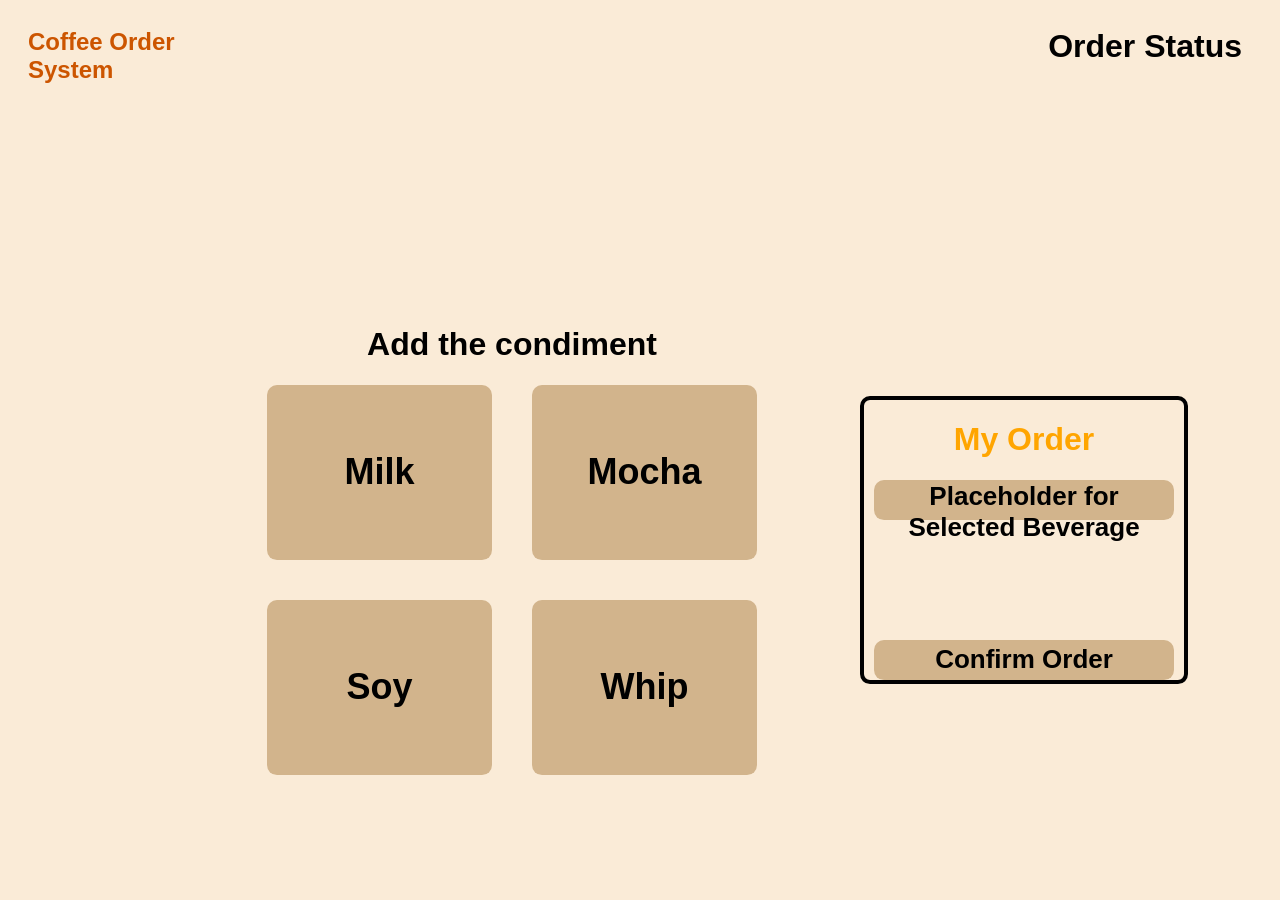
==== condiments.html @ 8634ef8d "Initial commit" ====
<!DOCTYPE html>
<html lang="en">
<head>
    <meta charset="UTF-8">
    <meta name="viewport" content="width=device-width, initial-scale=1.0">
    <title>Order</title>
    <link rel="stylesheet" href="styles.css">
    <script src="script.js" defer></script>
</head>
<body>
    <header>
        <a href="home.html" class="siteTitle">Coffee Order System</a>
        <nav>
            <a href="order.html">Order Status</a>
        </nav>
    </header>
    <main>
        <div class="container2">
            <h1 class="startScrn">Add the condiment</h1> 
            <div class="orderGrid2">
                <button class="btnOrder" onclick="addCondiment('Milk')">Milk</button>
                <button class="btnOrder" onclick="addCondiment('Mocha')">Mocha</button>
                <button class="btnOrder" onclick="addCondiment('Soy')">Soy</button>
                <button class="btnOrder" onclick="addCondiment('Whip')">Whip</button>

            </div>
        </div>   
        <div class="myOrder">
            <h1 class="topDiv">My Order</h1> 
            <div class="orderGrid3">
                <button class="btnConfirm" id="selectedBeverage">Placeholder for Selected Beverage</button>
                <div id="selectedCondiments"></div>
                <button class="btnConfirm" onclick="confirmOrder()"><a href="finished.html" class="btnText">Confirm Order</a></button>
            </div>
        </div>   
    </main>
</body>
</html>
---- styles.css ----
body {
    font-family: Arial, sans-serif;
    background-color:antiquewhite;
}

header {
    display: flex;
    justify-content: space-between;
    padding: 20px;
}

.btn {
    position: absolute;
    top: 50%;
    left: 50%;
    transform: translate(-50%, -50%);
    height: 200px;
    width: 500px;
    border-radius: 10px;
    border-width: 0;
    border-color: tan;
    font-size: 36px;
    font-weight: 600;
    background-color: tan;
    color: black;
}

.beverages{
    position: absolute;
    top: 50%;
    left: 50%;
    transform: translate(-50%, -50%);
    display: flex;
    justify-content: center;
    align-items: center;
    flex-direction: column;
}

.container2{
    position: absolute;
    top: 60%;
    left: 40%;
    transform: translate(-50%, -50%);
    display: flex;
    justify-content: center;
    align-items: center;
    flex-direction: column;
}

.myOrder{
    position: absolute;
    top: 60%;
    left: 80%;
    width: 25%;
    transform: translate(-50%, -50%);
    display: flex;
    justify-content: center;
    align-items: center;
    flex-direction: column;
    border-radius: 10px;
    border: 4px solid black;
}

.myOrder .bvgText{
    width: 100%;
    text-align: center;
}

.bvgText{
    margin-right: 100px;
}

.orderGrid{
    display: grid;
    grid-template-columns: 1fr 1fr;
    grid-gap: 100px;
}

.btnStart{
    height: 175px;
    width: 400px;
    border-radius: 10px;
    border-width: 0;
    border-color: tan;
    font-size: 36px;
    font-weight: 600;
    background-color: tan;
    color: black; 
}

.btnOrder{
    height: 175px;
    width: 225px;
    border-radius: 10px;
    border-width: 0;
    border-color: tan;
    font-size: 36px;
    font-weight: 600;
    background-color: tan;
    color: black; 
}

.btnConfirm{
    height: 40px;
    width: 300px;
    border-radius: 10px;
    border-width: 0;
    border-color: tan;
    font-size: 26px;
    font-weight: 600;
    background-color: tan;
    color: black; 
}

.topDiv{
    color: orange;
}

.orderGrid2{
    display: grid;
    grid-template-columns: 1fr 1fr;
    grid-gap: 40px;
}

.orderGrid3{
    display: grid;
    grid-template-columns: 1fr;
    grid-gap: 60px;
}

.btnText{
    text-decoration: none;
    color: black;
}

nav a {
    margin: 5px 10px;
    text-decoration: none;
    color: black;
    font-size: xx-large;
    font-weight: 600;
}

.siteTitle {
    font-size: extra-large;
    font-weight: bold;
    color: #CC5500;
    font-size: 24px;
    width: 15%;
    text-decoration: none;
}   
 
.centered-large-image {
    display: block;
    margin: 0 auto;
    width: 80%;
    max-width: 600px; 
}

main {
    padding: 20px;
    margin: 0px auto;
    display: block;
    width: 80%;
}

form label {
    display: inline-block;
    font-weight: bold;
    font-size: large;
    margin: 10px 10px 10px 0;
    text-align: right;
    width: 20%;
}
form input{
    display: inline-block;
    margin: 10px 0px;
    width: 75%;
    height: 30px;
    background-color: antiquewhite;
    border: 1px solid black;
    border-radius: 3px;
}

form button {
    margin: 0px auto;
    padding: 10px;
    font-size: large;
    font-weight: bold;
    background-color: tan;
    border:none;
    border-radius: 5px;
}

.btnSelected {
    background-color: #8B4513; 
}

.orderDetails {
    position: absolute;
    top: 50%;
    left: 50%;
    width: 25%;
    transform: translate(-50%, -50%);
    display: flex;
    flex-direction: column;
    align-items: flex-start;
    justify-content: center;
    width: 100;
    margin: 40 auto; 
}

.orderDetails label {
    display: block;
    margin: 5px 0;
    color: black;
    font-size: 25px;
    font-weight: 600;
}
#selectedCondiments label {
  display: block; 
  width: 300px;
  margin: 0 auto 10px;
  border-radius: 10px; 
  background-color: tan;
  color: black;
  font-size: 26px;
  font-weight: 600;
  text-align: center;
}
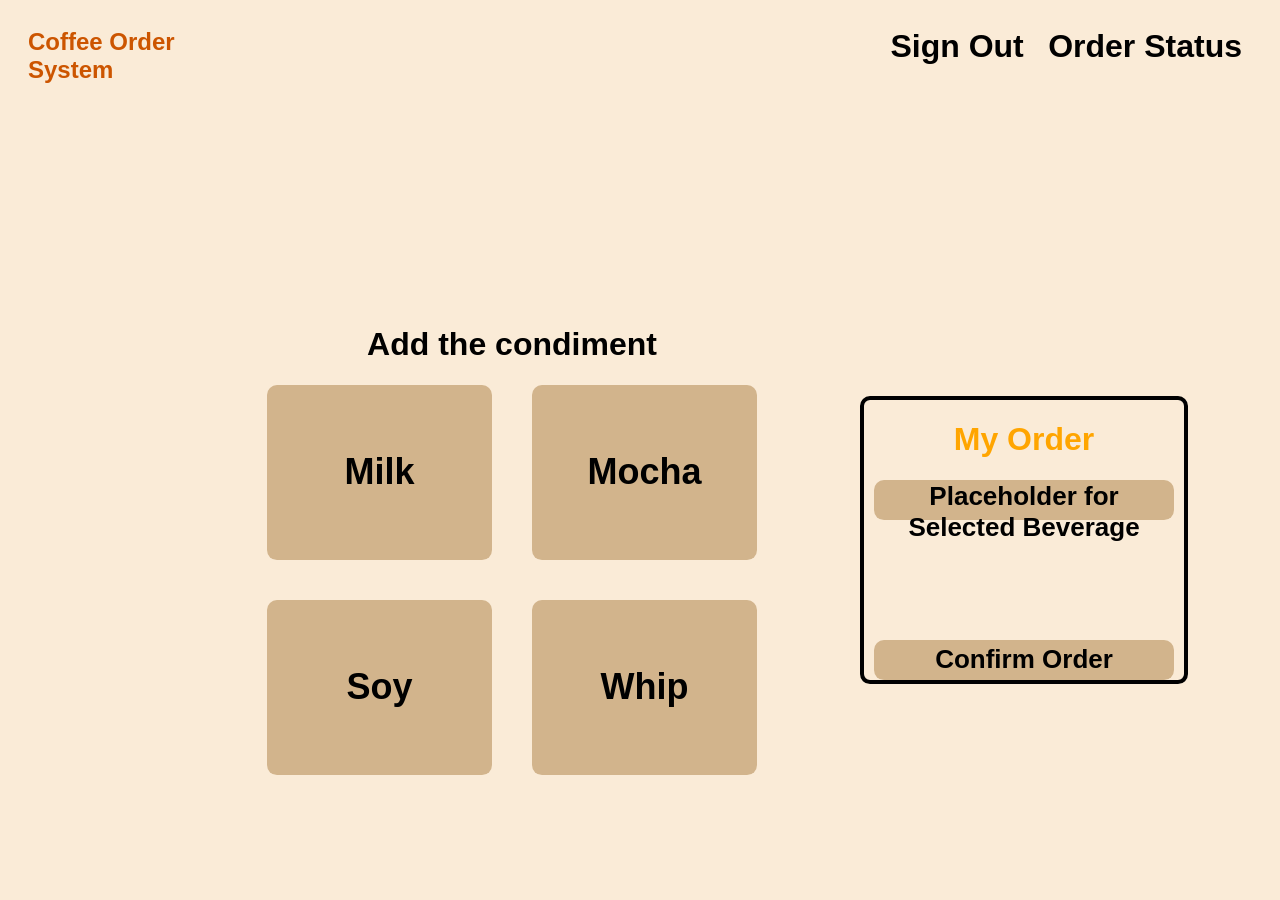
==== commit a66c8d37: "Finished" ====
--- a/condiments.html
+++ b/condiments.html
@@ -5,12 +5,14 @@
     <meta name="viewport" content="width=device-width, initial-scale=1.0">
     <title>Order</title>
     <link rel="stylesheet" href="styles.css">
-    <script src="script.js" defer></script>
+    <script src="configuration.js"></script>
+    <script src="script.js"></script>
 </head>
 <body>
     <header>
         <a href="home.html" class="siteTitle">Coffee Order System</a>
         <nav>
+            <a href="login.html" onclick="removeTheToken()">Sign Out</a>
             <a href="order.html">Order Status</a>
         </nav>
     </header>
@@ -30,7 +32,7 @@
             <div class="orderGrid3">
                 <button class="btnConfirm" id="selectedBeverage">Placeholder for Selected Beverage</button>
                 <div id="selectedCondiments"></div>
-                <button class="btnConfirm" onclick="confirmOrder()"><a href="finished.html" class="btnText">Confirm Order</a></button>
+                <button class="btnConfirm" onclick="confirmOrder()">Confirm Order</button>
             </div>
         </div>   
     </main>
